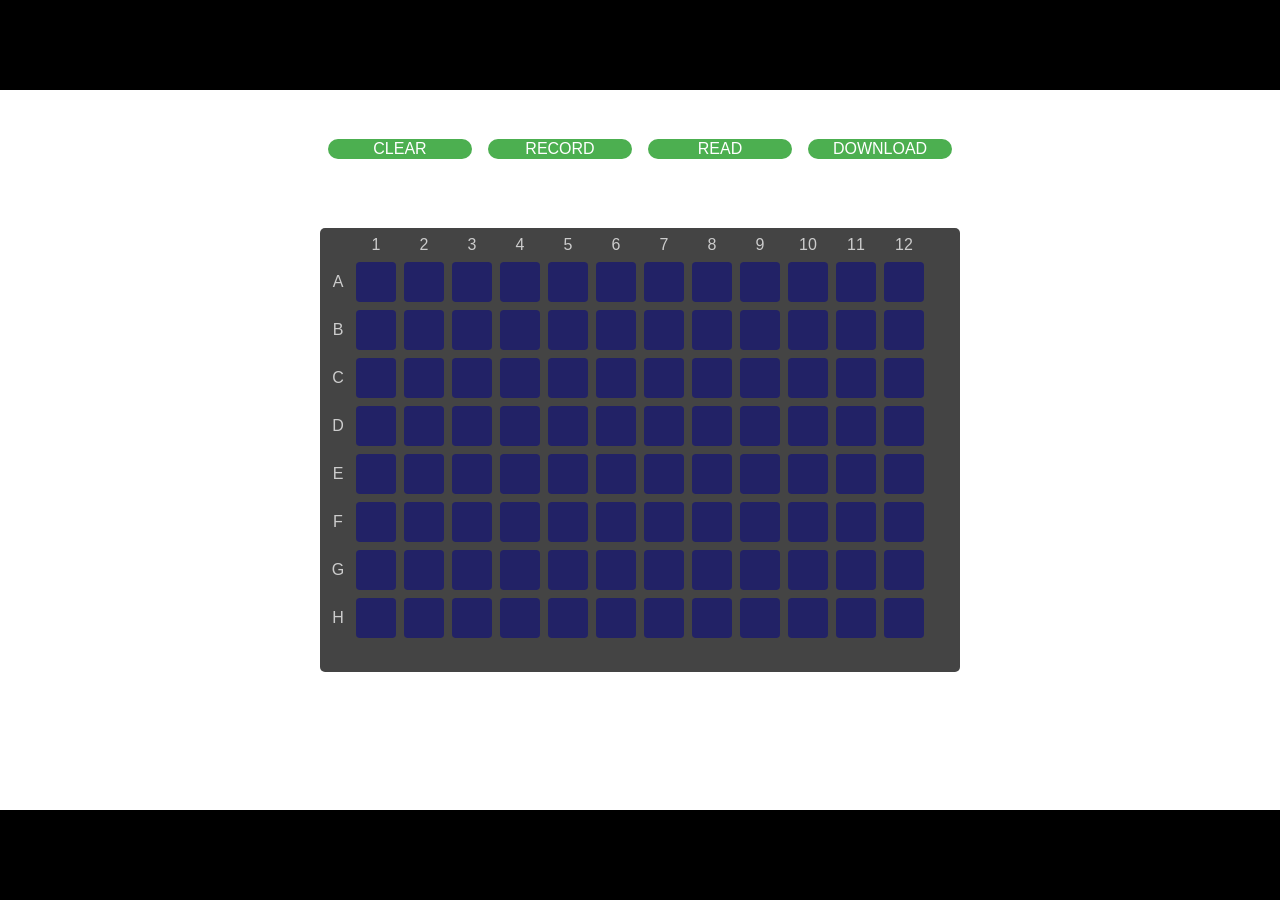
==== web/index.html @ 86d3eee3 "Oof" ====
<!DOCTYPE html>
<html lang="en">
  <head>
    <meta charset="utf-8">
    <link rel="icon" type="image/png" href="icon.png">
    <link rel="stylesheet" href="theme.css">
    <script src="app.js"></script>
    <title>OpenLUX Console</title>
  </head>
  <body>
    <div id="wrapper-layout">
      <div id="header-section">
	<!-- <img src="svg/text.svg"> -->
      </div>
      <div id="body-section">
	<div id="button-ui">
	  <button type="button" onclick="resetData()">CLEAR</button>
	  <button type="button" onclick="recordData()">RECORD</button>
	  <button type="button" onclick="readSelected()">READ</button>
	  <button type="button" onclick="downloadData()">DOWNLOAD</button>
	</div>
	<div id="plate">
	  <div id="col-labs"></div>
	  <div id="row-labs"></div>
	  <div id="wells"> </div>
	</div>
	<div id="output-text">
	  <p id="data-display">NO DATA</p>
	  <p id="status-display">NO STATUS</p>
	</div>
      </div> 
      <div id="footer-section">
      </div>
    </div>
  </body>
</html>
---- web/theme.css ----
/* @import url('https://fonts.googleapis.com/css?family=Lato&display=swap'); */

:root {
    --grid-gap-size: 0.5rem;
    --well-size: 2fr/*3rem;*/
}


body {
    background-color: black;
    font-family: 'Lato', sans-serif;
    font-size: 16px;
	margin: 0;
    padding: 0;
}

button {
    background-color: #4CAF50; /* Green */
    border: none;
    color: white;
    /*! padding: 15px 32px; */
    text-align: center;
    text-decoration: none;
    display: inline-block;
    font-size: 16px;
    border-radius: 10px;
}
button:hover {background-color: #3e8e41}

img {
	
	
    display: block;
    margin-left: auto;
    margin-right: auto;
    height:80%
 
}

h1 {
    color: white;
    text-align: center;

    font-size: 30px;
}

p {
    font-size: 20px;
}
#wrapper-layout{
	display: grid;
	grid-template-columns: 1fr;
    grid-template-rows: 10vh 80vh 10vh;
	height: 100%;
	
}
#header-section{
	grid-area: 1 / 1 / span 1/ span 1;
	background-color: black;
	padding:1rem;
	justify-content:center;
	
}
#body-section{
	grid-area: 2 / 1 / span 1/ span 1;
	background-color: white;
	padding:1rem;
	
	display:grid;
	grid-template-columns: 1fr;
    grid-template-rows: 1fr 6fr 1fr;
	
}
#footer-section{
	grid-area: 3 / 1 / span 1/ span 1;
	background-color: black;
}

#output-text{
	grid-area: 3 / 1 / span 1/ span 1;
	justify-self:center;
}


#button-ui{	
	justify-self:center;
	align-self:center;

	grid-area: 1 / 1 / span 1/ span 1;
	width: 50%;
    display:grid;
    grid-template-columns: repeat(4, 1fr);
    grid-template-rows: 1fr;
    grid-gap: 1rem;
	
	
	
    
}

#record-btn{
    grid-area: 1 / 1 / span 1/ span 1;
}

#download-btn{
    grid-area: 1 / 2 / span 1/ span 1;
}
#clear-btn{
    grid-area: 1 / 3 / span 1/ span 1;
}

#content {
    grid-area: 2 / 1 / span 1 / span 3;

    position: relative;
}

#canvas-graph {
    
    background-color: rgba(255,255,255,0.5);
    position: absolute;
    height: 100%;
    width: 100%;
}



#plate {
	
	justify-self:center;
	align-self:center;

	grid-area: 2 / 1 / span 1/ span 1;
	
    display: grid;
    width: 50%;
	max-height:100%;
    grid-template-columns: 1fr repeat(12, var(--well-size)) 1fr;
    grid-template-rows: 1fr repeat(8, auto) 1fr;
    grid-gap: var(--grid-gap-size);
    background-color: #444;
    padding: 0.5rem;
	margin:auto;
 
  
    border-radius: 5px;
}

#row-labs{
    grid-area: 2 / 1 / span 8 / span 1;
    display: grid;
    grid-template-rows: repeat(8, var(--well-size));
    grid-gap: var(--grid-gap-size);
    align-items: center;
}


#col-labs{
    grid-area: 1 / 2 / span 1 / span 12;
    display: grid;
    grid-template-columns: repeat(12, var(--well-size));
    grid-gap: var(--grid-gap-size);
    align-items: center;
}

#col-labs > p {
    display: inline-block;
    margin-top: 0;
}

#wells {
    grid-area: 2 / 2 / span 8 / span 12;
    display: grid;
    grid-template-columns: repeat(12, var(--well-size));
    grid-auto-rows: var(--well-size);
    grid-gap: var(--grid-gap-size);
}



.well {
    background-color: #226;
    width: 100%;
    padding-bottom: 100%;
    border-radius: 10%;
    margin: 0;
}

.well:hover {
    background-color: #42cbf5;
}

.well.selected {
    background-color: greenyellow;
}

#plate > * > p, #plate > * > * > p {
    color: #CCC;
    text-align: center;
    margin: 0;
    font-size: 1rem
}
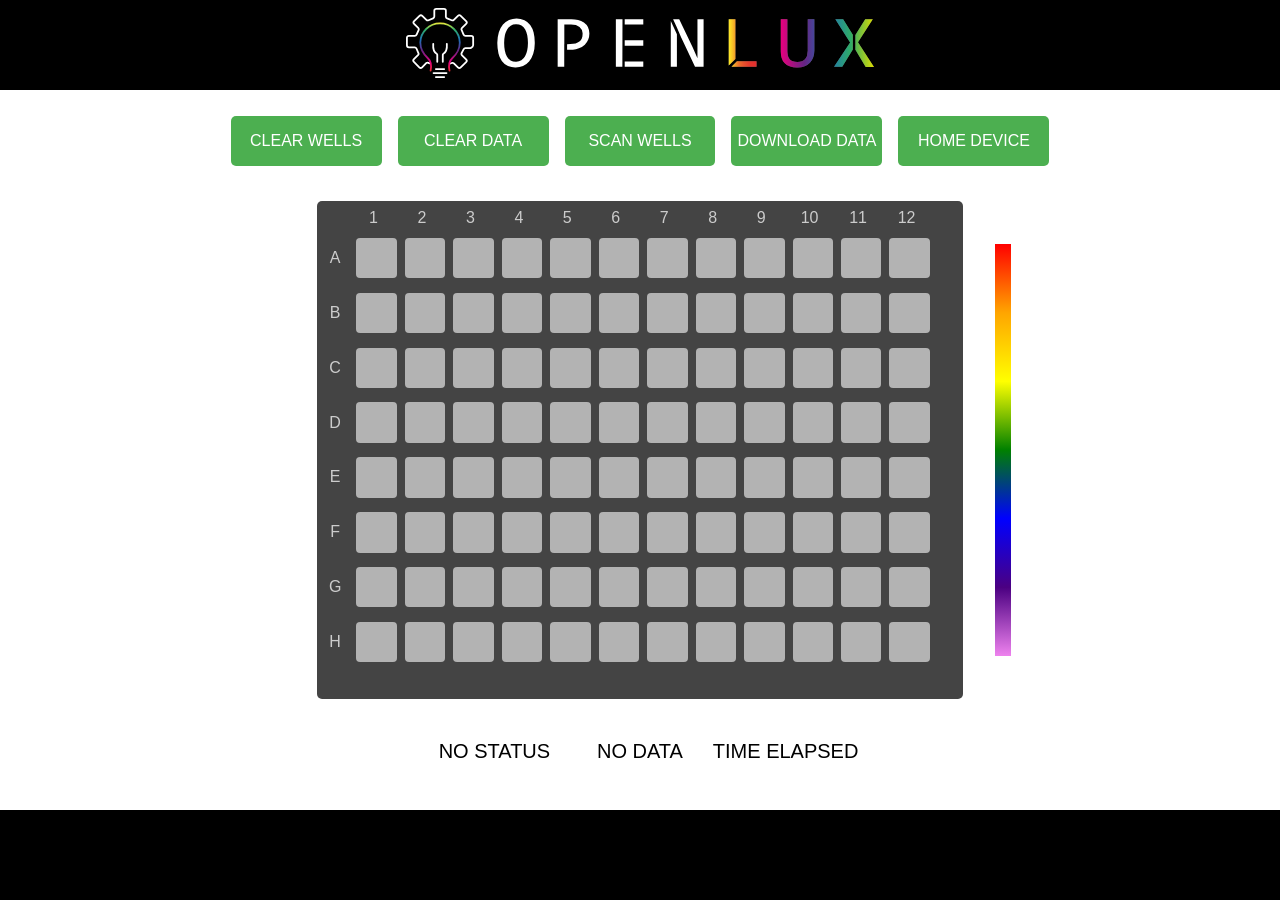
==== commit 6bf74cdf: "Better UI (saved by god)" ====
--- a/web/index.html
+++ b/web/index.html
@@ -7,30 +7,44 @@
     <script src="app.js"></script>
     <title>OpenLUX Console</title>
   </head>
+  
   <body>
-    <div id="wrapper-layout">
-      <div id="header-section">
-	<!-- <img src="svg/text.svg"> -->
-      </div>
-      <div id="body-section">
-	<div id="button-ui">
-	  <button type="button" onclick="resetData()">CLEAR</button>
-	  <button type="button" onclick="recordData()">RECORD</button>
-	  <button type="button" onclick="readSelected()">READ</button>
-	  <button type="button" onclick="downloadData()">DOWNLOAD</button>
-	</div>
-	<div id="plate">
-	  <div id="col-labs"></div>
-	  <div id="row-labs"></div>
-	  <div id="wells"> </div>
-	</div>
-	<div id="output-text">
-	  <p id="data-display">NO DATA</p>
-	  <p id="status-display">NO STATUS</p>
-	</div>
-      </div> 
-      <div id="footer-section">
-      </div>
-    </div>
+	  <div id="wrapper-layout">
+		<div id="header-section">
+			<img src="svg/bulb+text.svg">
+		</div>
+		<div id="body-section">
+			
+				
+				<div id="button-ui">
+					<button type="button" onclick="resetData()">CLEAR WELLS</button>
+					<button type="button" onclick="resetWells()">CLEAR DATA</button>
+					<button type="button" onclick="recordData()">SCAN WELLS </button>
+					<button type="button" onclick="downloadData()">DOWNLOAD DATA</button>
+					<button type="button" onclick="homeDevice()">HOME DEVICE</button>
+				</div>
+				
+				
+				<div id="plate">
+					<div id="col-labs"></div>
+					<div id="row-labs"></div>
+					<div id="wells"> </div>
+				</div>
+				
+				<div id="heat-map">
+					
+				</div>
+				
+				<div id="output-text">
+					<p class="display-text" id="status-display">NO STATUS</p>
+					
+					<p class="display-text" id="data-display">NO DATA</p>
+					
+					<p class="display-text" id="time-elapsed">TIME ELAPSED</p>
+				</div>
+		</div> 
+		<div id="footer-section">
+		</div>
+	  </div>
   </body>
 </html>
--- a/web/theme.css
+++ b/web/theme.css
@@ -2,8 +2,9 @@
 
 :root {
     --grid-gap-size: 0.5rem;
-    --well-size: 2fr/*3rem;*/
-}
+    --well-size: 2fr;
+	--well-border-size:0.2rem;
+	}
 
 
 body {
@@ -23,14 +24,16 @@
     text-decoration: none;
     display: inline-block;
     font-size: 16px;
-    border-radius: 10px;
+    border-radius: 5px;
+	padding-bottom:1rem;
+	padding-top:1rem;
+
 }
 button:hover {background-color: #3e8e41}
 
 img {
 	
 	
-    display: block;
     margin-left: auto;
     margin-right: auto;
     height:80%
@@ -58,44 +61,53 @@
 	grid-area: 1 / 1 / span 1/ span 1;
 	background-color: black;
 	padding:1rem;
-	justify-content:center;
-	
-}
+	justify-self:center;
+	align-self:center;
+	
+	
+}
+
+#header-section div{
+	display:inline-block;
+}
+
 #body-section{
 	grid-area: 2 / 1 / span 1/ span 1;
 	background-color: white;
 	padding:1rem;
 	
 	display:grid;
-	grid-template-columns: 1fr;
+	grid-template-columns: 1fr auto 1fr;
     grid-template-rows: 1fr 6fr 1fr;
 	
 }
 #footer-section{
 	grid-area: 3 / 1 / span 1/ span 1;
 	background-color: black;
-}
-
-#output-text{
-	grid-area: 3 / 1 / span 1/ span 1;
-	justify-self:center;
-}
-
+	
+
+	
+}
+
+#openlux-text{
+	height:80%;
+}
+#openlux-logo{
+	height:10%;
+}
 
 #button-ui{	
 	justify-self:center;
 	align-self:center;
 
-	grid-area: 1 / 1 / span 1/ span 1;
-	width: 50%;
+	grid-area: 1 / 1 / span 1/ span 3;
+	
+	
     display:grid;
-    grid-template-columns: repeat(4, 1fr);
+    grid-template-columns: repeat(5, 1fr);
     grid-template-rows: 1fr;
     grid-gap: 1rem;
-	
-	
-	
-    
+	padding-bottom:1rem;
 }
 
 #record-btn{
@@ -115,25 +127,27 @@
     position: relative;
 }
 
-#canvas-graph {
-    
-    background-color: rgba(255,255,255,0.5);
-    position: absolute;
-    height: 100%;
-    width: 100%;
-}
-
-
+
+#heat-map{
+	width:1rem;
+	height:80%;
+	margin-left:2rem;
+	justify-self:start;
+	align-self:center;
+	grid-area: 2 / 3 / span 1/ span 1;
+	background-image: linear-gradient(red,orange,yellow,green,blue,indigo,violet); 
+}
 
 #plate {
 	
 	justify-self:center;
 	align-self:center;
 
-	grid-area: 2 / 1 / span 1/ span 1;
-	
-    display: grid;
-    width: 50%;
+	grid-area: 2 / 2 / span 1/ span 1;
+	
+    display: grid;
+	width:70vh;
+	max-width:70vw;
 	max-height:100%;
     grid-template-columns: 1fr repeat(12, var(--well-size)) 1fr;
     grid-template-rows: 1fr repeat(8, auto) 1fr;
@@ -176,22 +190,45 @@
     grid-gap: var(--grid-gap-size);
 }
 
-
-
+#output-text{
+	grid-area: 3 / 1 / span 1/ span 3;
+	
+	justify-self:center;
+	align-self:center;
+	align-content:space-between;
+	
+	display:grid;
+	grid-template-columns: repeat(3, 1fr);
+    grid-template-rows: 1fr;
+	
+}
+
+
+
+.display-text{
+	margin:auto;
+}
 .well {
-    background-color: #226;
+    background-color: hsl(0, 0%, 70%);
     width: 100%;
     padding-bottom: 100%;
     border-radius: 10%;
-    margin: 0;
+    margin: var(--well-border-size);
+	
 }
 
 .well:hover {
-    background-color: #42cbf5;
+    border-style: solid;
+	border-color:#4CAF50;
+	border-width:var(--well-border-size);
+	margin: 0px;
 }
 
 .well.selected {
-    background-color: greenyellow;
+	border-style: solid;
+    border-color:greenyellow;
+	border-width:var(--well-border-size);
+	margin: 0px;
 }
 
 #plate > * > p, #plate > * > * > p {
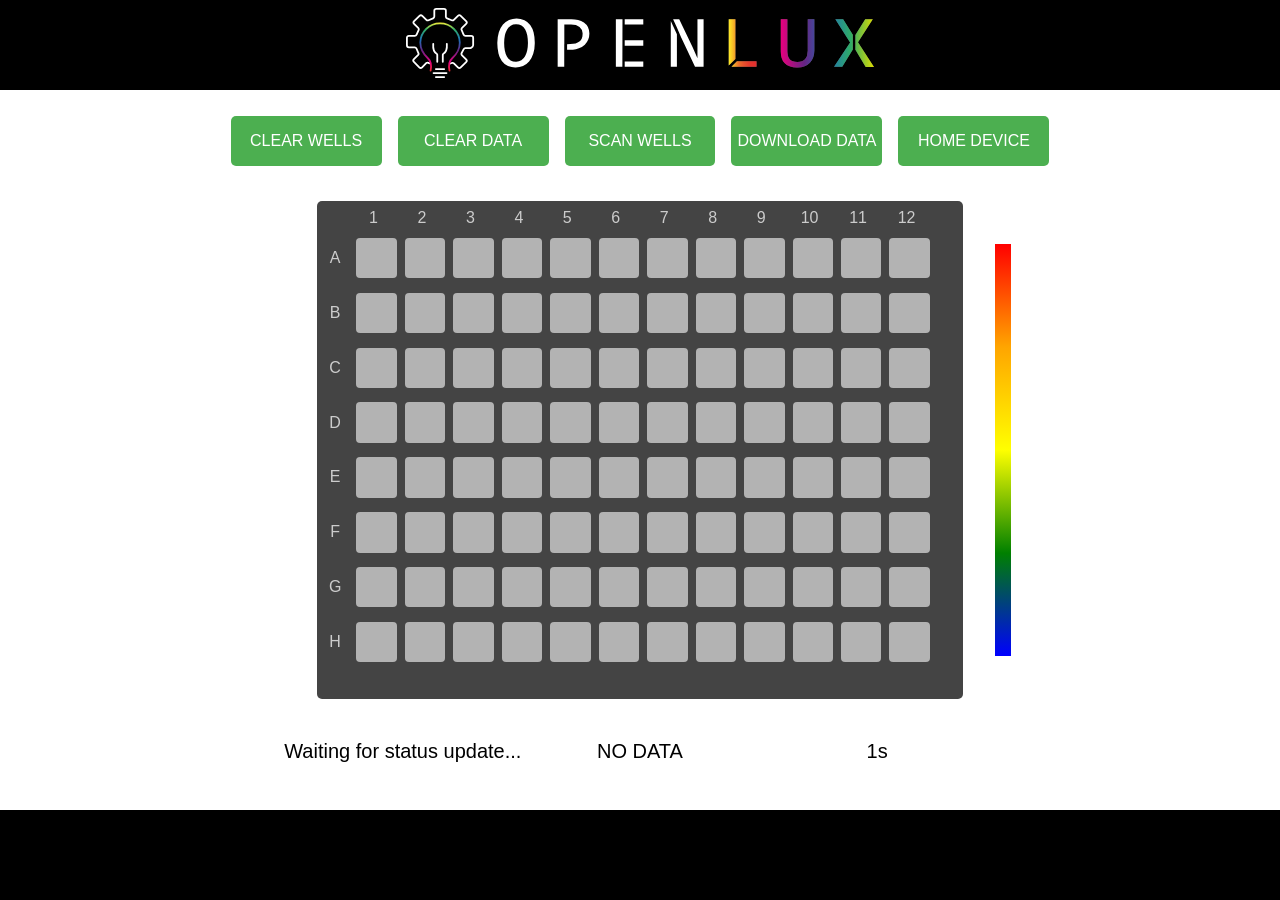
==== commit 4ddabed1: "Got syncing working well" ====
--- a/web/index.html
+++ b/web/index.html
@@ -7,44 +7,33 @@
     <script src="app.js"></script>
     <title>OpenLUX Console</title>
   </head>
-  
   <body>
-	  <div id="wrapper-layout">
-		<div id="header-section">
-			<img src="svg/bulb+text.svg">
-		</div>
-		<div id="body-section">
-			
-				
-				<div id="button-ui">
-					<button type="button" onclick="resetData()">CLEAR WELLS</button>
-					<button type="button" onclick="resetWells()">CLEAR DATA</button>
-					<button type="button" onclick="recordData()">SCAN WELLS </button>
-					<button type="button" onclick="downloadData()">DOWNLOAD DATA</button>
-					<button type="button" onclick="homeDevice()">HOME DEVICE</button>
-				</div>
-				
-				
-				<div id="plate">
-					<div id="col-labs"></div>
-					<div id="row-labs"></div>
-					<div id="wells"> </div>
-				</div>
-				
-				<div id="heat-map">
-					
-				</div>
-				
-				<div id="output-text">
-					<p class="display-text" id="status-display">NO STATUS</p>
-					
-					<p class="display-text" id="data-display">NO DATA</p>
-					
-					<p class="display-text" id="time-elapsed">TIME ELAPSED</p>
-				</div>
-		</div> 
-		<div id="footer-section">
-		</div>
-	  </div>
+    <div id="wrapper-layout">
+      <div id="header-section">
+	<img src="svg/bulb+text.svg">
+      </div>
+      <div id="body-section">
+	<div id="button-ui">
+	  <button type="button" onclick="resetWells()">CLEAR WELLS</button>
+	  <button type="button" onclick="resetData()">CLEAR DATA</button>
+	  <button type="button" onclick="readSelected()">SCAN WELLS </button>
+	  <button type="button" onclick="downloadData()">DOWNLOAD DATA</button>
+	  <button type="button" onclick="homeDevice()">HOME DEVICE</button>
+	</div>
+	<div id="plate">
+	  <div id="col-labs"></div>
+	  <div id="row-labs"></div>
+	  <div id="wells"> </div>
+	</div>
+	<div id="heat-map"></div>
+	<div id="output-text">
+	  <p class="display-text" id="status-display">NO STATUS</p>
+	  <p class="display-text" id="data-display">NO DATA</p>
+	  <p class="display-text" id="time-elapsed">TIME ELAPSED</p>
+	</div>
+      </div>
+      <div id="footer-section">
+      </div>
+    </div>
   </body>
 </html>
--- a/web/theme.css
+++ b/web/theme.css
@@ -96,6 +96,7 @@
 	height:10%;
 }
 
+
 #button-ui{	
 	justify-self:center;
 	align-self:center;
@@ -128,6 +129,7 @@
 }
 
 
+
 #heat-map{
 	width:1rem;
 	height:80%;
@@ -135,14 +137,14 @@
 	justify-self:start;
 	align-self:center;
 	grid-area: 2 / 3 / span 1/ span 1;
-	background-image: linear-gradient(red,orange,yellow,green,blue,indigo,violet); 
-}
+	background-image: linear-gradient(red,orange,yellow,green,blue); 
+}
+
 
 #plate {
 	
 	justify-self:center;
 	align-self:center;
-
 	grid-area: 2 / 2 / span 1/ span 1;
 	
     display: grid;
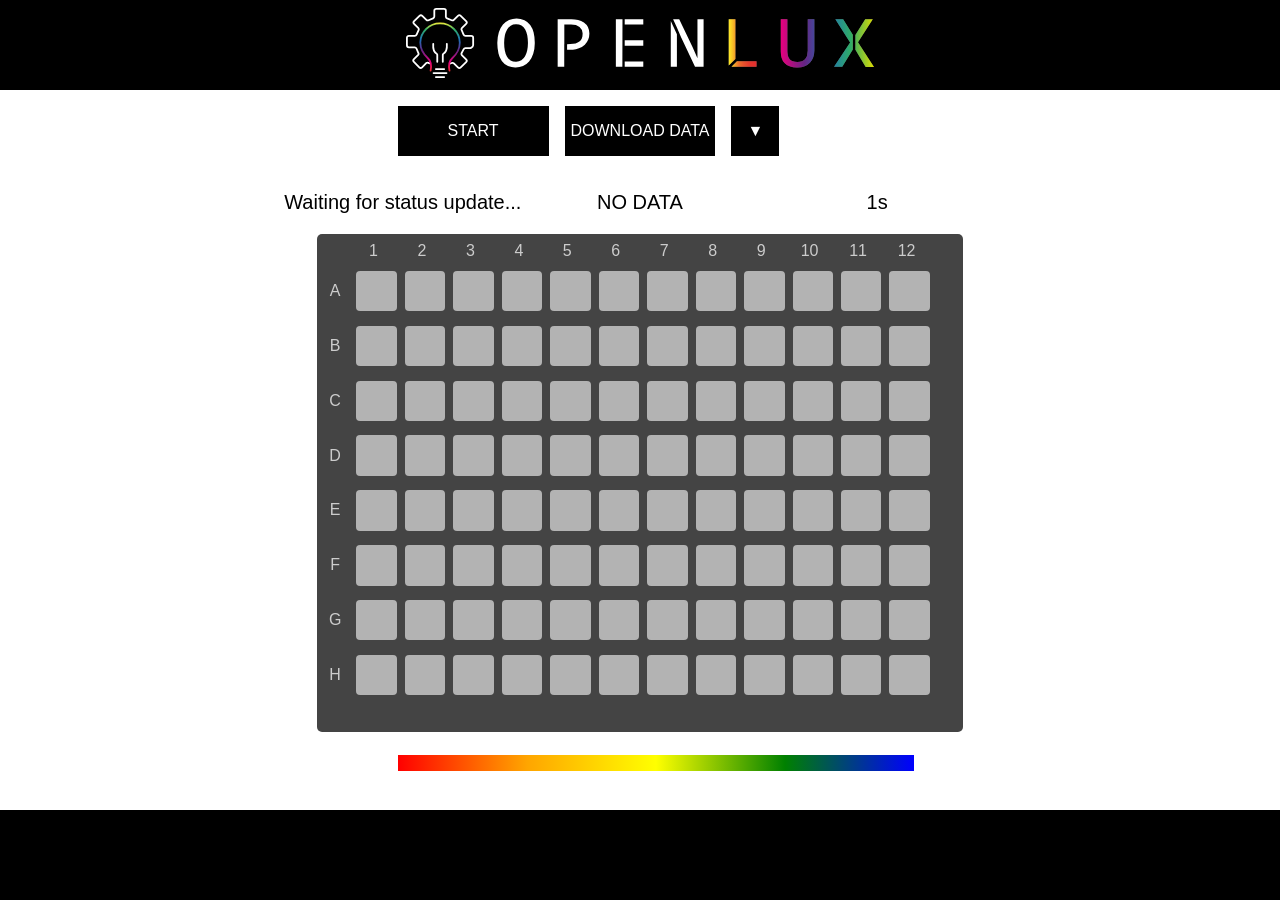
==== commit b862af8f: "Juicy code added but little achieved-GUI looks good though" ====
--- a/web/index.html
+++ b/web/index.html
@@ -1,39 +1,47 @@
 <!DOCTYPE html>
 <html lang="en">
-  <head>
-    <meta charset="utf-8">
-    <link rel="icon" type="image/png" href="icon.png">
-    <link rel="stylesheet" href="theme.css">
-    <script src="app.js"></script>
-    <title>OpenLUX Console</title>
-  </head>
-  <body>
-    <div id="wrapper-layout">
-      <div id="header-section">
-	<img src="svg/bulb+text.svg">
-      </div>
-      <div id="body-section">
-	<div id="button-ui">
-	  <button type="button" onclick="resetWells()">CLEAR WELLS</button>
-	  <button type="button" onclick="resetData()">CLEAR DATA</button>
-	  <button type="button" onclick="readSelected()">SCAN WELLS </button>
-	  <button type="button" onclick="downloadData()">DOWNLOAD DATA</button>
-	  <button type="button" onclick="homeDevice()">HOME DEVICE</button>
+
+<head>
+	<meta charset="utf-8">
+	<link rel="icon" type="image/png" href="icon.png">
+	<link rel="stylesheet" href="theme.css">
+	<script src="app.js"></script>
+	<title>OpenLUX Console</title>
+</head>
+
+<body>
+	<div id="wrapper-layout">
+		<div id="header-section">
+			<img src="svg/bulb+text.svg">
+		</div>
+		<div id="body-section">
+			<div id="button-ui">
+				<button data-text-swap="STOP" id ="startbtn"type="button" onclick="readSelected()">START </button>
+				<button type="button" onclick="downloadData()">DOWNLOAD DATA</button>
+				<div class="dropdown">
+					<button class="dropbtn">▼</button>
+					<div class="dropdown-content">
+							<a onclick="resetWells()">Clear Selection</a>
+							<a onclick="resetData()">Clear Data</a>
+							<a onclick="homeDevice()">Home Device</a>
+					</div>
+				</div>
+			</div>
+			<div id="plate">
+				<div id="col-labs"></div>
+				<div id="row-labs"></div>
+				<div id="wells"> </div>
+			</div>
+			<div id="heat-map"></div>
+			<div id="output-text">
+				<p class="display-text" id="status-display">NO STATUS</p>
+				<p class="display-text" id="data-display">NO DATA</p>
+				<p class="display-text" id="time-elapsed">TIME ELAPSED</p>
+			</div>
+		</div>
+		<div id="footer-section">
+		</div>
 	</div>
-	<div id="plate">
-	  <div id="col-labs"></div>
-	  <div id="row-labs"></div>
-	  <div id="wells"> </div>
-	</div>
-	<div id="heat-map"></div>
-	<div id="output-text">
-	  <p class="display-text" id="status-display">NO STATUS</p>
-	  <p class="display-text" id="data-display">NO DATA</p>
-	  <p class="display-text" id="time-elapsed">TIME ELAPSED</p>
-	</div>
-      </div>
-      <div id="footer-section">
-      </div>
-    </div>
-  </body>
-</html>
+</body>
+
+</html>
--- a/web/theme.css
+++ b/web/theme.css
@@ -16,7 +16,7 @@
 }
 
 button {
-    background-color: #4CAF50; /* Green */
+    background-color: rgb(0, 0, 0); 
     border: none;
     color: white;
     /*! padding: 15px 32px; */
@@ -24,12 +24,44 @@
     text-decoration: none;
     display: inline-block;
     font-size: 16px;
-    border-radius: 5px;
+    /*border-radius: 5px;*/
 	padding-bottom:1rem;
 	padding-top:1rem;
 
 }
-button:hover {background-color: #3e8e41}
+
+.dropbtn{
+    background-color: rgb(0, 0, 0);
+    color: white;
+    padding:16px;
+    border: none;
+    cursor: pointer;
+}
+.dropdown{
+    position: relative;
+    display: inline-block;
+}
+.dropdown-content{
+    display: none;
+    position: absolute;
+    background-color: #000000;
+    min-width: 160px;
+    box-shadow: 0px 8px 16px 0px rgba(0,0,0,0.2);
+    z-index: 1;
+}
+.dropdown-content a{
+    color:white;
+    padding: 12px 16px;
+    text-decoration: none;
+    display: block;
+}
+.dropdown-content a:hover{background-color: #3f3f3f}
+.dropdown:hover .dropdown-content{
+    display:block;
+}
+.dropdown:hover .dropbtn{
+    background-color: #000000;
+}
 
 img {
 	
@@ -78,7 +110,7 @@
 	
 	display:grid;
 	grid-template-columns: 1fr auto 1fr;
-    grid-template-rows: 1fr 6fr 1fr;
+    grid-template-rows: 1fr 1fr 6fr 1fr;
 	
 }
 #footer-section{
@@ -105,7 +137,7 @@
 	
 	
     display:grid;
-    grid-template-columns: repeat(5, 1fr);
+    grid-template-columns: repeat(3, 1fr);
     grid-template-rows: 1fr;
     grid-gap: 1rem;
 	padding-bottom:1rem;
@@ -131,13 +163,13 @@
 
 
 #heat-map{
-	width:1rem;
-	height:80%;
+	width:80%;
+	height:1rem;
 	margin-left:2rem;
-	justify-self:start;
-	align-self:center;
-	grid-area: 2 / 3 / span 1/ span 1;
-	background-image: linear-gradient(red,orange,yellow,green,blue); 
+	justify-self:center;
+	align-self:center;
+	grid-area: 4 / 2 / span 1/ span 1;
+	background-image: linear-gradient(to right,red,orange,yellow,green,blue); 
 }
 
 
@@ -145,7 +177,7 @@
 	
 	justify-self:center;
 	align-self:center;
-	grid-area: 2 / 2 / span 1/ span 1;
+	grid-area: 3 / 2 / span 1/ span 1;
 	
     display: grid;
 	width:70vh;
@@ -193,7 +225,7 @@
 }
 
 #output-text{
-	grid-area: 3 / 1 / span 1/ span 3;
+	grid-area: 2 / 1 / span 1/ span 3;
 	
 	justify-self:center;
 	align-self:center;
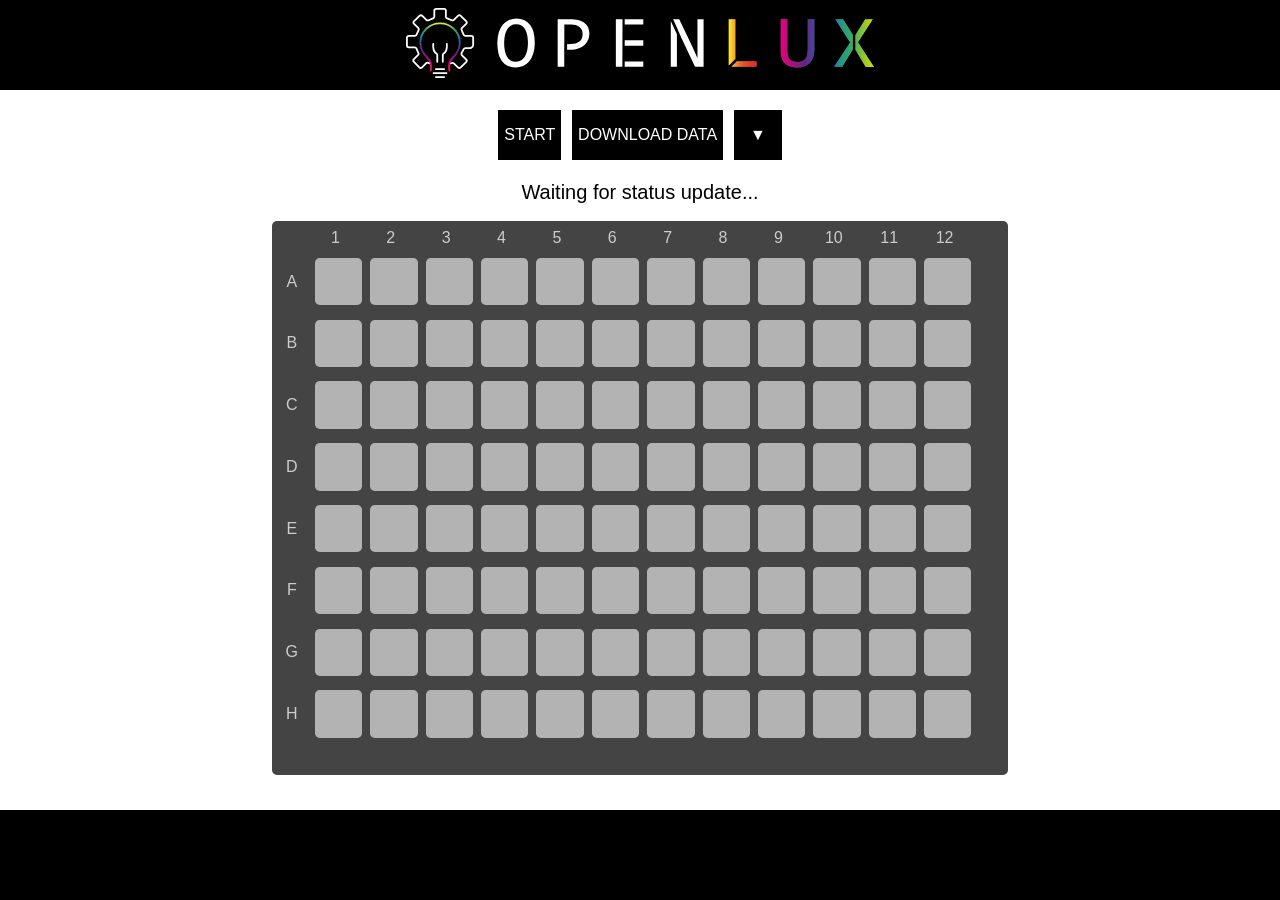
==== commit 1d8eb645: "Added basic program functionality" ====
--- a/web/index.html
+++ b/web/index.html
@@ -1,47 +1,43 @@
 <!DOCTYPE html>
 <html lang="en">
 
-<head>
-	<meta charset="utf-8">
-	<link rel="icon" type="image/png" href="icon.png">
-	<link rel="stylesheet" href="theme.css">
-	<script src="app.js"></script>
-	<title>OpenLUX Console</title>
-</head>
+  <head>
+    <meta charset="utf-8">
+    <link rel="icon" type="image/png" href="icon.png">
+    <link rel="stylesheet" href="theme.css">
+    <script src="app.js"></script>
+    <title>OpenLUX Console</title>
+  </head>
 
-<body>
-	<div id="wrapper-layout">
-		<div id="header-section">
-			<img src="svg/bulb+text.svg">
-		</div>
-		<div id="body-section">
-			<div id="button-ui">
-				<button data-text-swap="STOP" id ="startbtn"type="button" onclick="readSelected()">START </button>
-				<button type="button" onclick="downloadData()">DOWNLOAD DATA</button>
-				<div class="dropdown">
-					<button class="dropbtn">▼</button>
-					<div class="dropdown-content">
-							<a onclick="resetWells()">Clear Selection</a>
-							<a onclick="resetData()">Clear Data</a>
-							<a onclick="homeDevice()">Home Device</a>
-					</div>
-				</div>
-			</div>
-			<div id="plate">
-				<div id="col-labs"></div>
-				<div id="row-labs"></div>
-				<div id="wells"> </div>
-			</div>
-			<div id="heat-map"></div>
-			<div id="output-text">
-				<p class="display-text" id="status-display">NO STATUS</p>
-				<p class="display-text" id="data-display">NO DATA</p>
-				<p class="display-text" id="time-elapsed">TIME ELAPSED</p>
-			</div>
-		</div>
-		<div id="footer-section">
-		</div>
-	</div>
-</body>
+  <body>
+    <div id="wrapper-layout">
+      <div id="header-section">
+	<img src="svg/bulb+text.svg">
+      </div>
+      <div id="body-section">
+        <div id="button-ui">
+	  <button data-text-swap="STOP" id ="startbtn"type="button" onclick="readSelected()">START </button>
+	  <button type="button" onclick="downloadData()">DOWNLOAD DATA</button>
+          <div class="dropdown">
+	    <button class="dropbtn">▼</button>
+	    <div class="dropdown-content">
+	      <a onclick="resetWells()">Clear Selection</a>
+	      <a onclick="resetData()">Clear Data</a>
+	      <a onclick="homeDevice()">Home Device</a>
+	    </div>
+	  </div>
+        </div>
+        <div id="plate">
+	  <div id="col-labs"></div>
+	  <div id="row-labs"></div>
+	  <div id="wells"> </div>
+        </div>
+        <!-- <div id="heat-map"></div> -->
+	<p class="display-text" id="status-display">NO STATUS</p>
+      </div>
+      <div id="footer-section">
+      </div>
+    </div>
+  </body>
 
-</html>+</html>
--- a/web/theme.css
+++ b/web/theme.css
@@ -3,15 +3,15 @@
 :root {
     --grid-gap-size: 0.5rem;
     --well-size: 2fr;
-	--well-border-size:0.2rem;
-	}
+    --well-border-size:0.2rem;
+}
 
 
 body {
     background-color: black;
     font-family: 'Lato', sans-serif;
     font-size: 16px;
-	margin: 0;
+    margin: 0;
     padding: 0;
 }
 
@@ -25,8 +25,8 @@
     display: inline-block;
     font-size: 16px;
     /*border-radius: 5px;*/
-	padding-bottom:1rem;
-	padding-top:1rem;
+    padding-bottom:1rem;
+    padding-top:1rem;
 
 }
 
@@ -39,7 +39,7 @@
 }
 .dropdown{
     position: relative;
-    display: inline-block;
+    display: inline;
 }
 .dropdown-content{
     display: none;
@@ -63,13 +63,10 @@
     background-color: #000000;
 }
 
-img {
-	
-	
+img {	
     margin-left: auto;
     margin-right: auto;
-    height:80%
- 
+    height:80%             
 }
 
 h1 {
@@ -83,64 +80,62 @@
     font-size: 20px;
 }
 #wrapper-layout{
-	display: grid;
-	grid-template-columns: 1fr;
+    display: grid;
+    grid-template-columns: 1fr;
     grid-template-rows: 10vh 80vh 10vh;
-	height: 100%;
-	
+    height: 100%;
+    
 }
 #header-section{
-	grid-area: 1 / 1 / span 1/ span 1;
-	background-color: black;
-	padding:1rem;
-	justify-self:center;
-	align-self:center;
-	
-	
+    grid-area: 1 / 1 / span 1/ span 1;
+    background-color: black;
+    padding:1rem;
+    justify-self:center;
+    align-self:center;
 }
 
 #header-section div{
-	display:inline-block;
+    display:inline-block;
 }
 
 #body-section{
-	grid-area: 2 / 1 / span 1/ span 1;
-	background-color: white;
-	padding:1rem;
-	
-	display:grid;
-	grid-template-columns: 1fr auto 1fr;
-    grid-template-rows: 1fr 1fr 6fr 1fr;
-	
+    grid-area: 2 / 1 / span 1/ span 1;
+    background-color: white;
+    padding:1rem;
+    
+    display:grid;
+    grid-template-columns: 1fr auto 1fr;
+    grid-template-rows: 3fr 3fr 18fr 1fr;
+    
 }
 #footer-section{
-	grid-area: 3 / 1 / span 1/ span 1;
-	background-color: black;
-	
-
-	
+    grid-area: 3 / 1 / span 1/ span 1;
+    background-color: black;
+    
+
+    
 }
 
 #openlux-text{
-	height:80%;
+    height:80%;
 }
 #openlux-logo{
-	height:10%;
-}
-
-
-#button-ui{	
-	justify-self:center;
-	align-self:center;
-
-	grid-area: 1 / 1 / span 1/ span 3;
-	
-	
-    display:grid;
-    grid-template-columns: repeat(3, 1fr);
-    grid-template-rows: 1fr;
-    grid-gap: 1rem;
-	padding-bottom:1rem;
+    height:10%;
+}
+
+#button-section {
+    grid-area: 1 / 1 / span 1 / span 3;
+}
+
+#button-ui{
+    grid-area: 1 / 1 / span 1 / span 3;
+    justify-self:center;
+    align-self:center;
+}
+
+#button-ui > * {
+    margin: 0 0.2rem;
+    display: inline-block;
 }
 
 #record-btn{
@@ -163,34 +158,34 @@
 
 
 #heat-map{
-	width:80%;
-	height:1rem;
-	margin-left:2rem;
-	justify-self:center;
-	align-self:center;
-	grid-area: 4 / 2 / span 1/ span 1;
-	background-image: linear-gradient(to right,red,orange,yellow,green,blue); 
+    width:80%;
+    height:1rem;
+    margin-left:2rem;
+    justify-self:center;
+    align-self:center;
+    grid-area: 4 / 2 / span 1/ span 1;
+    background-image: linear-gradient(to right,red,orange,yellow,green,blue); 
 }
 
 
 #plate {
-	
-	justify-self:center;
-	align-self:center;
-	grid-area: 3 / 2 / span 1/ span 1;
-	
-    display: grid;
-	width:70vh;
-	max-width:70vw;
-	max-height:100%;
+    
+    justify-self:center;
+    align-self:center;
+    grid-area: 3 / 2 / span 1/ span 1;
+    
+    display: grid;
+    width:80vh;
+    max-width:70vw;
+    max-height:100%;
     grid-template-columns: 1fr repeat(12, var(--well-size)) 1fr;
     grid-template-rows: 1fr repeat(8, auto) 1fr;
     grid-gap: var(--grid-gap-size);
     background-color: #444;
     padding: 0.5rem;
-	margin:auto;
- 
-  
+    margin:auto;
+    
+    
     border-radius: 5px;
 }
 
@@ -224,23 +219,13 @@
     grid-gap: var(--grid-gap-size);
 }
 
-#output-text{
-	grid-area: 2 / 1 / span 1/ span 3;
-	
-	justify-self:center;
-	align-self:center;
-	align-content:space-between;
-	
-	display:grid;
-	grid-template-columns: repeat(3, 1fr);
-    grid-template-rows: 1fr;
-	
-}
-
-
+.display-text {
+    grid-area: 2 / 1 / span 1 / span 3;
+    text-align: center;
+}
 
 .display-text{
-	margin:auto;
+    margin:auto;
 }
 .well {
     background-color: hsl(0, 0%, 70%);
@@ -248,21 +233,21 @@
     padding-bottom: 100%;
     border-radius: 10%;
     margin: var(--well-border-size);
-	
+    
 }
 
 .well:hover {
     border-style: solid;
-	border-color:#4CAF50;
-	border-width:var(--well-border-size);
-	margin: 0px;
+    border-color:#4CAF50;
+    border-width:var(--well-border-size);
+    margin: 0px;
 }
 
 .well.selected {
-	border-style: solid;
+    border-style: solid;
     border-color:greenyellow;
-	border-width:var(--well-border-size);
-	margin: 0px;
+    border-width:var(--well-border-size);
+    margin: 0px;
 }
 
 #plate > * > p, #plate > * > * > p {
